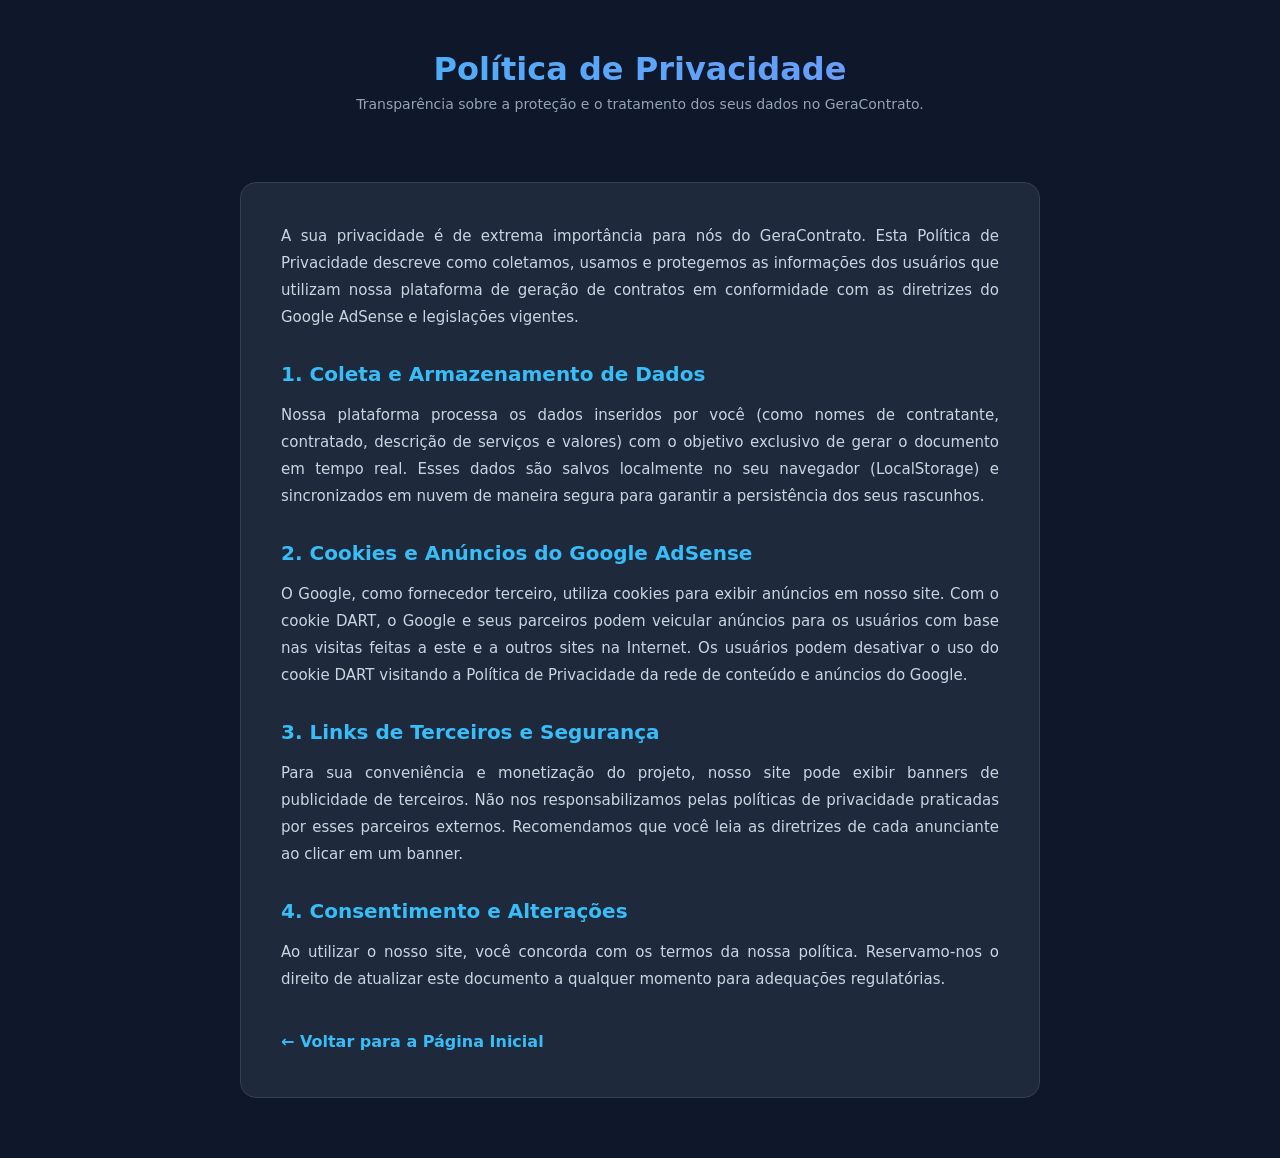
==== privacidade.html @ 443178c5 "Primeiro envio do gerador de contratos" ====
<!DOCTYPE html>
<html lang="pt-BR">
<head>
    <meta charset="UTF-8">
    <meta name="viewport" content="width=device-width, initial-scale=1.0">
    <title>Política de Privacidade - GeraContrato</title>
    <link rel="stylesheet" href="styles.css">
    <style>
        .content-box { max-width: 800px; margin: 40px auto; background-color: #1e293b; padding: 40px; border-radius: 16px; border: 1px solid #334155; line-height: 1.8; color: #cbd5e1; }
        .content-box h2 { color: #38bdf8; margin-top: 25px; margin-bottom: 10px; font-size: 20px; }
        .content-box p { margin-bottom: 15px; font-size: 15px; text-align: justify; }
        .btn-back { display: inline-block; margin-top: 20px; color: #38bdf8; text-decoration: none; font-weight: bold; }
        .btn-back:hover { text-decoration: underline; }
    </style>
</head>
<body>

    <header>
        <h1>Política de Privacidade</h1>
        <p>Transparência sobre a proteção e o tratamento dos seus dados no GeraContrato.</p>
    </header>

    <div class="content-box">
        <p>A sua privacidade é de extrema importância para nós do GeraContrato. Esta Política de Privacidade descreve como coletamos, usamos e protegemos as informações dos usuários que utilizam nossa plataforma de geração de contratos em conformidade com as diretrizes do Google AdSense e legislações vigentes.</p>

        <h2>1. Coleta e Armazenamento de Dados</h2>
        <p>Nossa plataforma processa os dados inseridos por você (como nomes de contratante, contratado, descrição de serviços e valores) com o objetivo exclusivo de gerar o documento em tempo real. Esses dados são salvos localmente no seu navegador (LocalStorage) e sincronizados em nuvem de maneira segura para garantir a persistência dos seus rascunhos.</p>

        <h2>2. Cookies e Anúncios do Google AdSense</h2>
        <p>O Google, como fornecedor terceiro, utiliza cookies para exibir anúncios em nosso site. Com o cookie DART, o Google e seus parceiros podem veicular anúncios para os usuários com base nas visitas feitas a este e a outros sites na Internet. Os usuários podem desativar o uso do cookie DART visitando a Política de Privacidade da rede de conteúdo e anúncios do Google.</p>

        <h2>3. Links de Terceiros e Segurança</h2>
        <p>Para sua conveniência e monetização do projeto, nosso site pode exibir banners de publicidade de terceiros. Não nos responsabilizamos pelas políticas de privacidade praticadas por esses parceiros externos. Recomendamos que você leia as diretrizes de cada anunciante ao clicar em um banner.</p>

        <h2>4. Consentimento e Alterações</h2>
        <p>Ao utilizar o nosso site, você concorda com os termos da nossa política. Reservamo-nos o direito de atualizar este documento a qualquer momento para adequações regulatórias.</p>

        <a href="index.html" class="btn-back">← Voltar para a Página Inicial</a>
    </div>

</body>
</html>
---- styles.css ----
/* ESTILIZAÇÃO GERAL */
* { 
    margin: 0; 
    padding: 0; 
    box-sizing: border-box; 
    font-family: 'Segoe UI', system-ui, sans-serif; 
}

body { 
    background-color: #0f172a; 
    color: #f8fafc; 
    padding: 20px; 
}

.wrapper { 
    max-width: 1200px; 
    margin: 0 auto; 
    display: grid; 
    grid-template-columns: 1fr 1fr; 
    gap: 30px; 
}

header { 
    text-align: center; 
    padding: 30px 0; 
    grid-column: 1 / -1; 
}

header h1 { 
    font-size: 32px; 
    background: linear-gradient(to right, #38bdf8, #818cf8); 
    -webkit-background-clip: text; 
    -webkit-text-fill-color: transparent; 
    font-weight: 900; 
}

header p { 
    color: #94a3b8; 
    margin-top: 8px; 
    font-size: 14px; 
}

/* CAIXA DE INPUTS (ESQUERDA) */
.box-inputs { 
    background-color: #1e293b; 
    padding: 25px; 
    border-radius: 16px; 
    border: 1px solid #334155; 
}

.form-group { 
    margin-bottom: 18px; 
}

label { 
    display: block; 
    font-size: 13px; 
    font-weight: 600; 
    color: #94a3b8; 
    margin-bottom: 6px; 
}

input, textarea { 
    width: 100%; 
    padding: 12px 16px; 
    background-color: #0f172a; 
    border: 1px solid #475569; 
    border-radius: 8px; 
    color: white; 
    outline: none; 
    transition: 0.3s; 
    font-size: 14px; 
}

input:focus, textarea:focus { 
    border-color: #38bdf8; 
    box-shadow: 0 0 8px rgba(56, 189, 248, 0.2);
}

/* ESPAÇO RESERVADO DO GOOGLE ADSENSE */
.adsense-placeholder { 
    background-color: #111827; 
    border: 2px dashed #475569; 
    padding: 20px; 
    text-align: center; 
    color: #64748b; 
    font-size: 11px; 
    margin-bottom: 20px; 
    border-radius: 8px; 
    text-transform: uppercase; 
    letter-spacing: 1px; 
}

/* BOTÃO DE IMPRESSÃO */
.btn-print { 
    width: 100%; 
    background: linear-gradient(to right, #38bdf8, #6366f1); 
    color: white; 
    border: none; 
    padding: 14px; 
    border-radius: 8px; 
    font-weight: bold; 
    cursor: pointer; 
    transition: 0.3s; 
    font-size: 15px; 
}

.btn-print:hover { 
    transform: translateY(-2px); 
    box-shadow: 0 5px 15px rgba(56, 189, 248, 0.3); 
}

/* FOLHA DO CONTRATO (DIREITA) */
.box-preview { 
    background-color: #ffffff; 
    color: #1e293b; 
    padding: 40px; 
    border-radius: 16px; 
    box-shadow: 0 10px 30px rgba(0,0,0,0.3); 
    min-height: 500px; 
}

.contract-text { 
    font-family: 'Times New Roman', Times, serif; 
    line-height: 1.6; 
    font-size: 15px; 
    text-align: justify; 
}

/* REGRA DE OUTRO: ESCONDE TUDO NA HORA DE IMPRIMIR SÓ O DOCUMENTO */
@media print {
    body { 
        background-color: white; 
        color: black; 
        padding: 0; 
    }
    .box-inputs, header, .adsense-placeholder { 
        display: none !important; 
    }
    .wrapper { 
        grid-template-columns: 1fr; 
    }
    .box-preview { 
        box-shadow: none; 
        padding: 0; 
    }
}
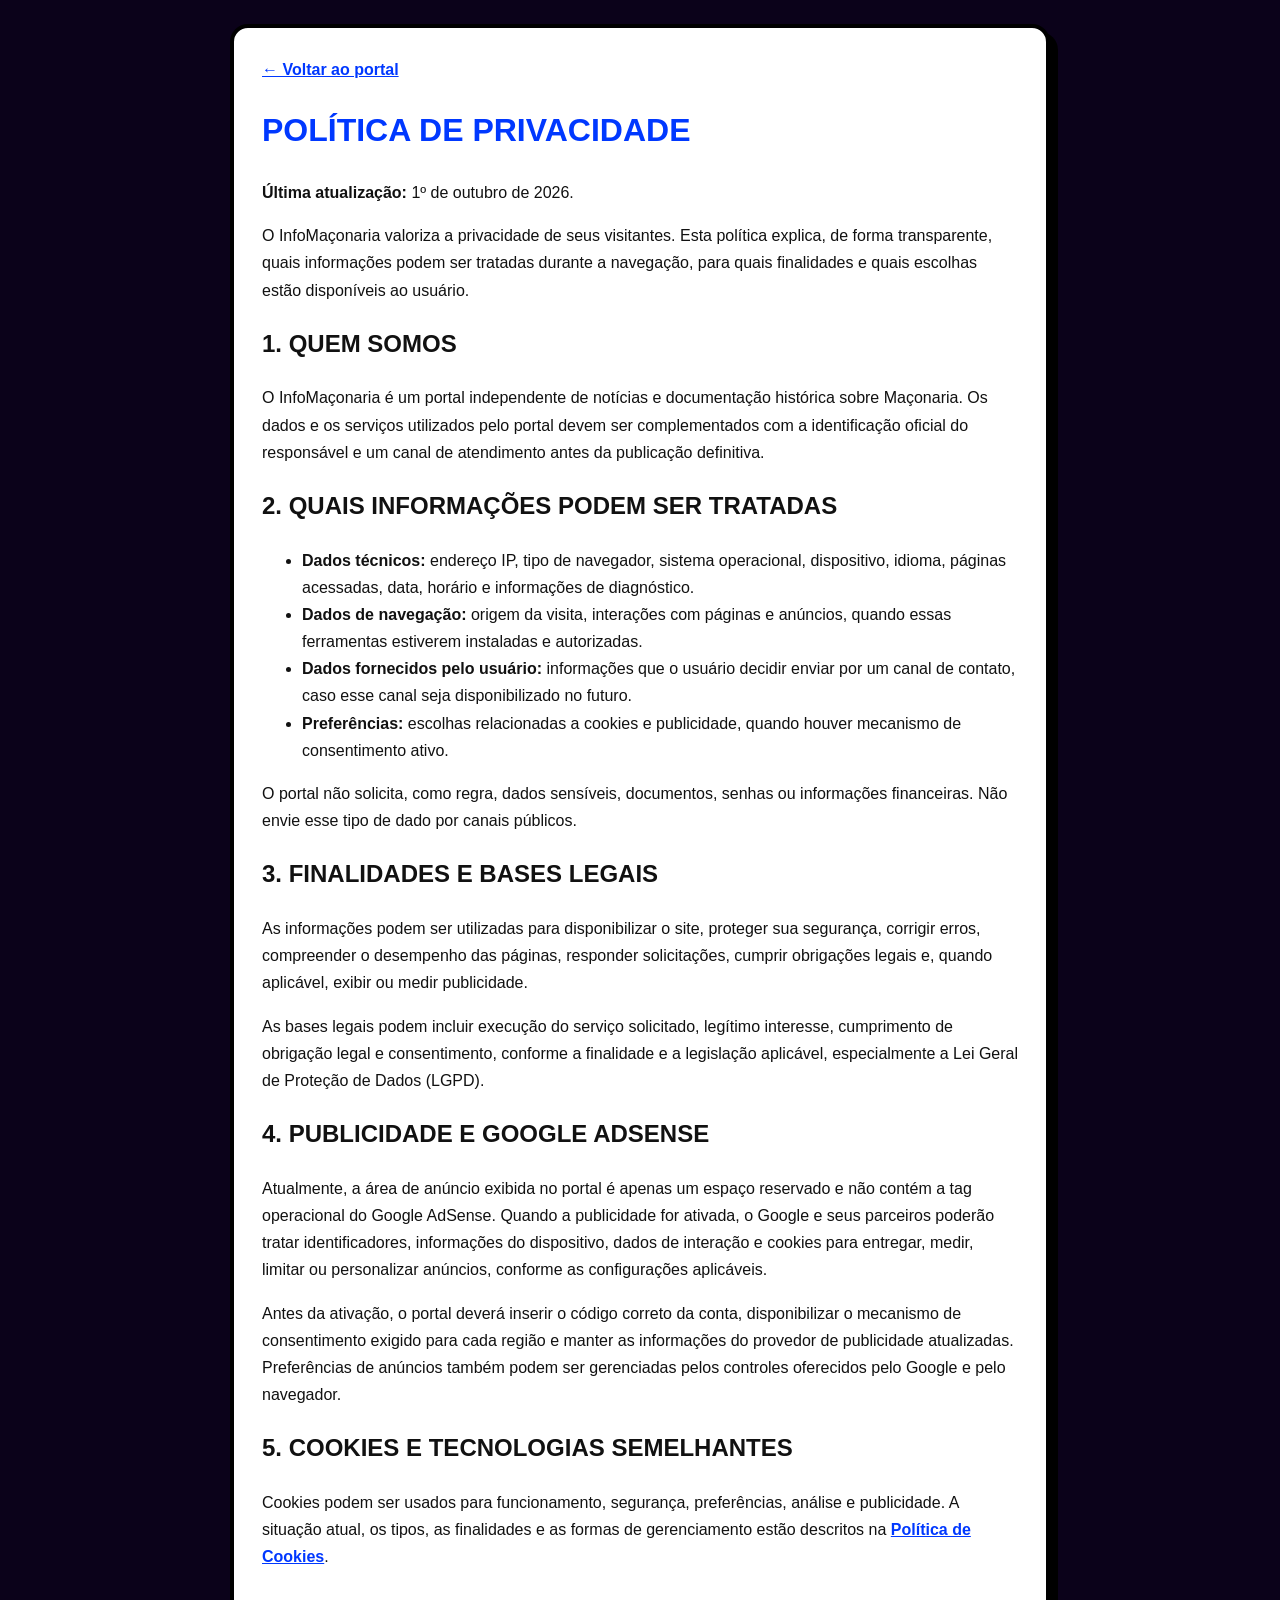
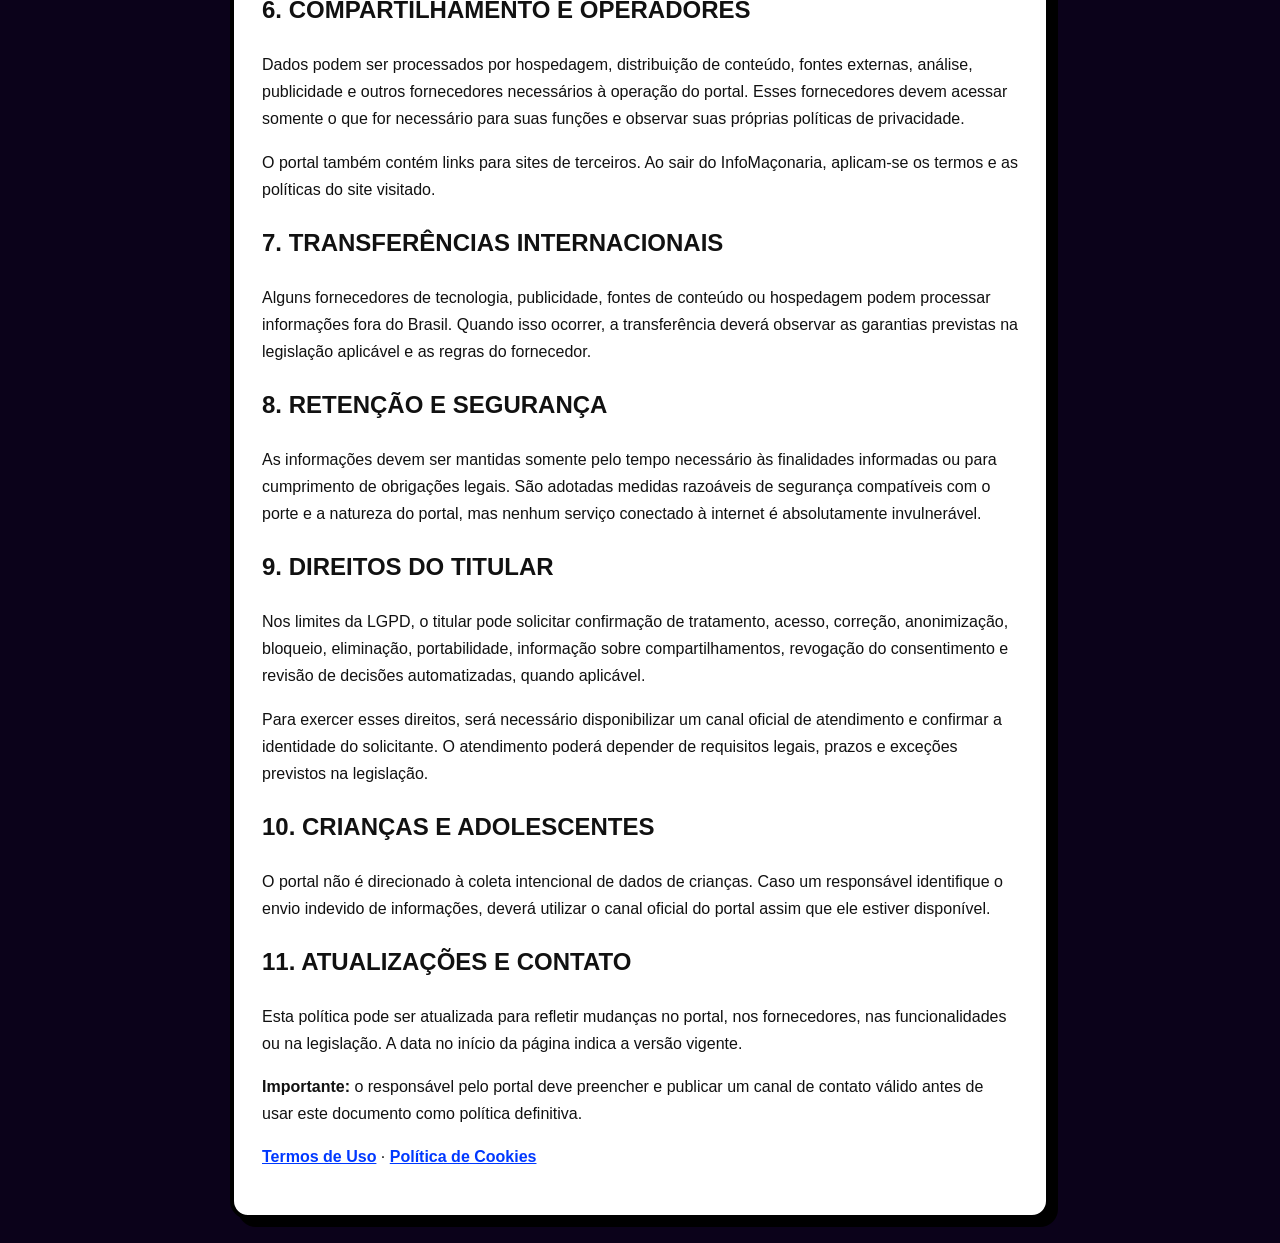
==== commit 112f3d4a: "Atualiza portal e responsividade" ====
--- a/privacidade.html
+++ b/privacidade.html
@@ -1,42 +1,71 @@
-<!DOCTYPE html>
-<html lang="pt-BR">
-<head>
-    <meta charset="UTF-8">
-    <meta name="viewport" content="width=device-width, initial-scale=1.0">
-    <title>Política de Privacidade - GeraContrato</title>
-    <link rel="stylesheet" href="styles.css">
-    <style>
-        .content-box { max-width: 800px; margin: 40px auto; background-color: #1e293b; padding: 40px; border-radius: 16px; border: 1px solid #334155; line-height: 1.8; color: #cbd5e1; }
-        .content-box h2 { color: #38bdf8; margin-top: 25px; margin-bottom: 10px; font-size: 20px; }
-        .content-box p { margin-bottom: 15px; font-size: 15px; text-align: justify; }
-        .btn-back { display: inline-block; margin-top: 20px; color: #38bdf8; text-decoration: none; font-weight: bold; }
-        .btn-back:hover { text-decoration: underline; }
-    </style>
-</head>
-<body>
-
-    <header>
-        <h1>Política de Privacidade</h1>
-        <p>Transparência sobre a proteção e o tratamento dos seus dados no GeraContrato.</p>
-    </header>
-
-    <div class="content-box">
-        <p>A sua privacidade é de extrema importância para nós do GeraContrato. Esta Política de Privacidade descreve como coletamos, usamos e protegemos as informações dos usuários que utilizam nossa plataforma de geração de contratos em conformidade com as diretrizes do Google AdSense e legislações vigentes.</p>
-
-        <h2>1. Coleta e Armazenamento de Dados</h2>
-        <p>Nossa plataforma processa os dados inseridos por você (como nomes de contratante, contratado, descrição de serviços e valores) com o objetivo exclusivo de gerar o documento em tempo real. Esses dados são salvos localmente no seu navegador (LocalStorage) e sincronizados em nuvem de maneira segura para garantir a persistência dos seus rascunhos.</p>
-
-        <h2>2. Cookies e Anúncios do Google AdSense</h2>
-        <p>O Google, como fornecedor terceiro, utiliza cookies para exibir anúncios em nosso site. Com o cookie DART, o Google e seus parceiros podem veicular anúncios para os usuários com base nas visitas feitas a este e a outros sites na Internet. Os usuários podem desativar o uso do cookie DART visitando a Política de Privacidade da rede de conteúdo e anúncios do Google.</p>
-
-        <h2>3. Links de Terceiros e Segurança</h2>
-        <p>Para sua conveniência e monetização do projeto, nosso site pode exibir banners de publicidade de terceiros. Não nos responsabilizamos pelas políticas de privacidade praticadas por esses parceiros externos. Recomendamos que você leia as diretrizes de cada anunciante ao clicar em um banner.</p>
-
-        <h2>4. Consentimento e Alterações</h2>
-        <p>Ao utilizar o nosso site, você concorda com os termos da nossa política. Reservamo-nos o direito de atualizar este documento a qualquer momento para adequações regulatórias.</p>
-
-        <a href="index.html" class="btn-back">← Voltar para a Página Inicial</a>
-    </div>
-
-</body>
-</html>
+<!DOCTYPE html>
+<html lang="pt-BR">
+<head>
+    <meta charset="UTF-8">
+    <meta name="viewport" content="width=device-width, initial-scale=1.0">
+    <title>Política de Privacidade | InfoMaçonaria</title>
+    <style>
+        * { box-sizing: border-box; }
+        body { margin: 0; padding: 24px; color: #111; background: #0b021a; font: 16px/1.7 Arial, sans-serif; }
+        main { max-width: 820px; margin: 0 auto; padding: 28px; background: #fff; border: 4px solid #000; border-radius: 18px; box-shadow: 8px 8px #000; }
+        h1, h2 { font-family: Arial, sans-serif; text-transform: uppercase; }
+        h1 { margin-top: 0; color: #0038ff; }
+        a { color: #0038ff; font-weight: 700; }
+        .back { display: inline-block; margin-bottom: 20px; }
+        @media (max-width: 600px) { body { padding: 12px; } main { padding: 20px; } }
+    </style>
+</head>
+<body>
+    <main>
+        <a class="back" href="index.html">← Voltar ao portal</a>
+        <h1>Política de Privacidade</h1>
+        <p><strong>Última atualização:</strong> 1º de outubro de 2026.</p>
+        <p>O InfoMaçonaria valoriza a privacidade de seus visitantes. Esta política explica, de forma transparente, quais informações podem ser tratadas durante a navegação, para quais finalidades e quais escolhas estão disponíveis ao usuário.</p>
+
+        <h2>1. Quem somos</h2>
+        <p>O InfoMaçonaria é um portal independente de notícias e documentação histórica sobre Maçonaria. Os dados e os serviços utilizados pelo portal devem ser complementados com a identificação oficial do responsável e um canal de atendimento antes da publicação definitiva.</p>
+
+        <h2>2. Quais informações podem ser tratadas</h2>
+        <ul>
+            <li><strong>Dados técnicos:</strong> endereço IP, tipo de navegador, sistema operacional, dispositivo, idioma, páginas acessadas, data, horário e informações de diagnóstico.</li>
+            <li><strong>Dados de navegação:</strong> origem da visita, interações com páginas e anúncios, quando essas ferramentas estiverem instaladas e autorizadas.</li>
+            <li><strong>Dados fornecidos pelo usuário:</strong> informações que o usuário decidir enviar por um canal de contato, caso esse canal seja disponibilizado no futuro.</li>
+            <li><strong>Preferências:</strong> escolhas relacionadas a cookies e publicidade, quando houver mecanismo de consentimento ativo.</li>
+        </ul>
+        <p>O portal não solicita, como regra, dados sensíveis, documentos, senhas ou informações financeiras. Não envie esse tipo de dado por canais públicos.</p>
+
+        <h2>3. Finalidades e bases legais</h2>
+        <p>As informações podem ser utilizadas para disponibilizar o site, proteger sua segurança, corrigir erros, compreender o desempenho das páginas, responder solicitações, cumprir obrigações legais e, quando aplicável, exibir ou medir publicidade.</p>
+        <p>As bases legais podem incluir execução do serviço solicitado, legítimo interesse, cumprimento de obrigação legal e consentimento, conforme a finalidade e a legislação aplicável, especialmente a Lei Geral de Proteção de Dados (LGPD).</p>
+
+        <h2>4. Publicidade e Google AdSense</h2>
+        <p>Atualmente, a área de anúncio exibida no portal é apenas um espaço reservado e não contém a tag operacional do Google AdSense. Quando a publicidade for ativada, o Google e seus parceiros poderão tratar identificadores, informações do dispositivo, dados de interação e cookies para entregar, medir, limitar ou personalizar anúncios, conforme as configurações aplicáveis.</p>
+        <p>Antes da ativação, o portal deverá inserir o código correto da conta, disponibilizar o mecanismo de consentimento exigido para cada região e manter as informações do provedor de publicidade atualizadas. Preferências de anúncios também podem ser gerenciadas pelos controles oferecidos pelo Google e pelo navegador.</p>
+
+        <h2>5. Cookies e tecnologias semelhantes</h2>
+        <p>Cookies podem ser usados para funcionamento, segurança, preferências, análise e publicidade. A situação atual, os tipos, as finalidades e as formas de gerenciamento estão descritos na <a href="cookies.html">Política de Cookies</a>.</p>
+
+        <h2>6. Compartilhamento e operadores</h2>
+        <p>Dados podem ser processados por hospedagem, distribuição de conteúdo, fontes externas, análise, publicidade e outros fornecedores necessários à operação do portal. Esses fornecedores devem acessar somente o que for necessário para suas funções e observar suas próprias políticas de privacidade.</p>
+        <p>O portal também contém links para sites de terceiros. Ao sair do InfoMaçonaria, aplicam-se os termos e as políticas do site visitado.</p>
+
+        <h2>7. Transferências internacionais</h2>
+        <p>Alguns fornecedores de tecnologia, publicidade, fontes de conteúdo ou hospedagem podem processar informações fora do Brasil. Quando isso ocorrer, a transferência deverá observar as garantias previstas na legislação aplicável e as regras do fornecedor.</p>
+
+        <h2>8. Retenção e segurança</h2>
+        <p>As informações devem ser mantidas somente pelo tempo necessário às finalidades informadas ou para cumprimento de obrigações legais. São adotadas medidas razoáveis de segurança compatíveis com o porte e a natureza do portal, mas nenhum serviço conectado à internet é absolutamente invulnerável.</p>
+
+        <h2>9. Direitos do titular</h2>
+        <p>Nos limites da LGPD, o titular pode solicitar confirmação de tratamento, acesso, correção, anonimização, bloqueio, eliminação, portabilidade, informação sobre compartilhamentos, revogação do consentimento e revisão de decisões automatizadas, quando aplicável.</p>
+        <p>Para exercer esses direitos, será necessário disponibilizar um canal oficial de atendimento e confirmar a identidade do solicitante. O atendimento poderá depender de requisitos legais, prazos e exceções previstos na legislação.</p>
+
+        <h2>10. Crianças e adolescentes</h2>
+        <p>O portal não é direcionado à coleta intencional de dados de crianças. Caso um responsável identifique o envio indevido de informações, deverá utilizar o canal oficial do portal assim que ele estiver disponível.</p>
+
+        <h2>11. Atualizações e contato</h2>
+        <p>Esta política pode ser atualizada para refletir mudanças no portal, nos fornecedores, nas funcionalidades ou na legislação. A data no início da página indica a versão vigente.</p>
+        <p><strong>Importante:</strong> o responsável pelo portal deve preencher e publicar um canal de contato válido antes de usar este documento como política definitiva.</p>
+        <p><a href="termos.html">Termos de Uso</a> · <a href="cookies.html">Política de Cookies</a></p>
+    </main>
+</body>
+</html>
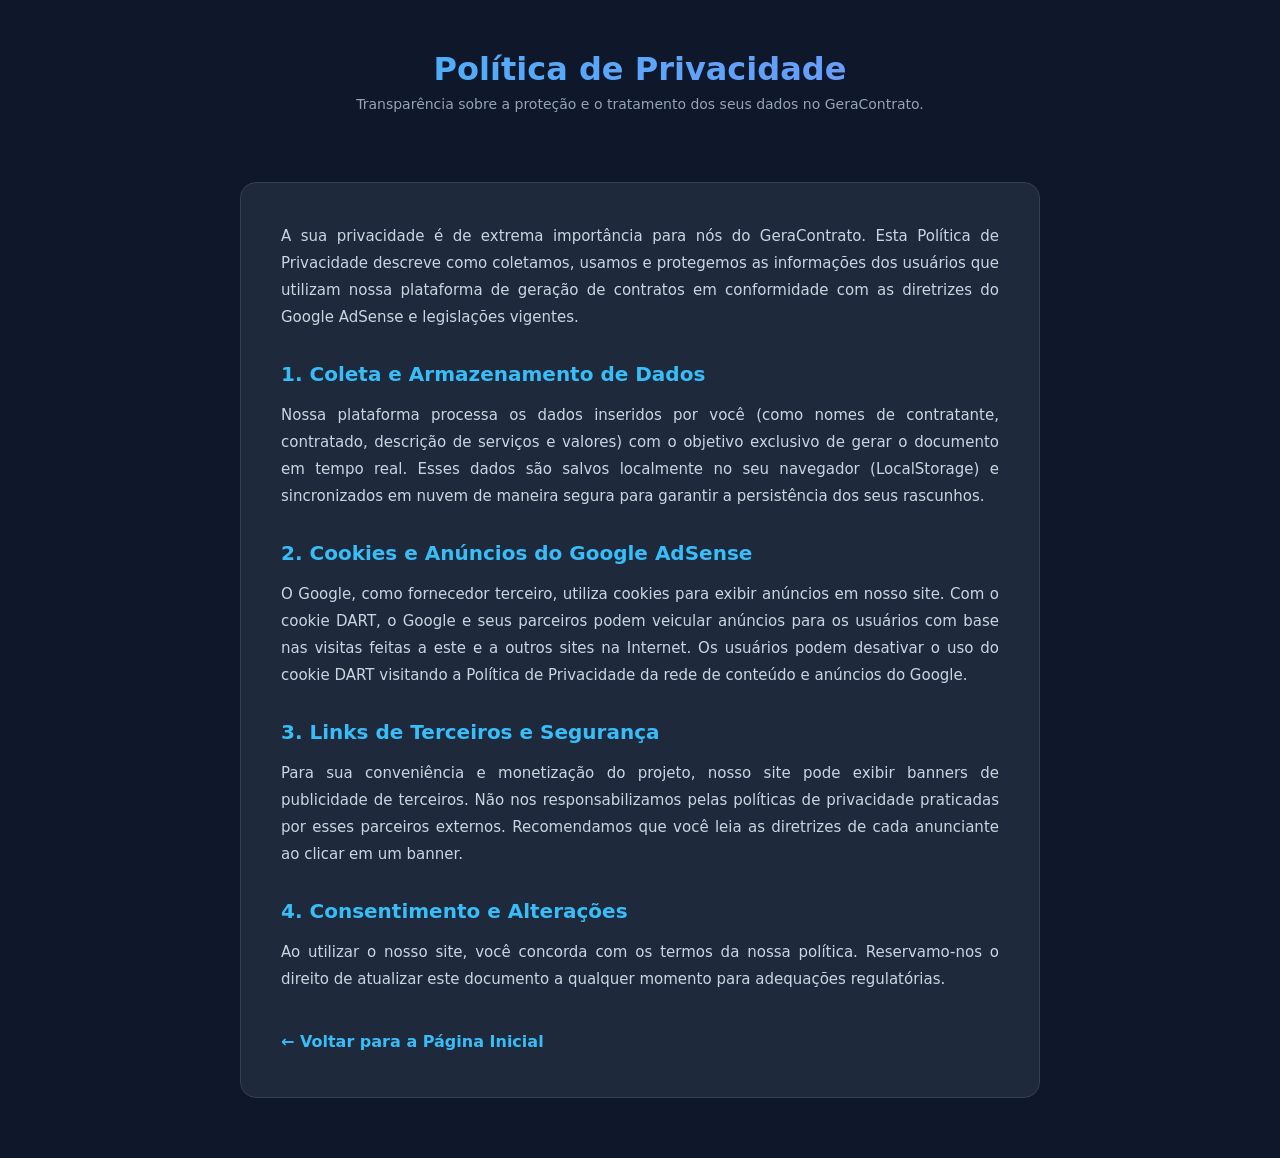
==== commit f15dae5f: "Add files via upload" ====
--- a/privacidade.html
+++ b/privacidade.html
@@ -3,69 +3,40 @@
 <head>
     <meta charset="UTF-8">
     <meta name="viewport" content="width=device-width, initial-scale=1.0">
-    <title>Política de Privacidade | InfoMaçonaria</title>
+    <title>Política de Privacidade - GeraContrato</title>
+    <link rel="stylesheet" href="styles.css">
     <style>
-        * { box-sizing: border-box; }
-        body { margin: 0; padding: 24px; color: #111; background: #0b021a; font: 16px/1.7 Arial, sans-serif; }
-        main { max-width: 820px; margin: 0 auto; padding: 28px; background: #fff; border: 4px solid #000; border-radius: 18px; box-shadow: 8px 8px #000; }
-        h1, h2 { font-family: Arial, sans-serif; text-transform: uppercase; }
-        h1 { margin-top: 0; color: #0038ff; }
-        a { color: #0038ff; font-weight: 700; }
-        .back { display: inline-block; margin-bottom: 20px; }
-        @media (max-width: 600px) { body { padding: 12px; } main { padding: 20px; } }
+        .content-box { max-width: 800px; margin: 40px auto; background-color: #1e293b; padding: 40px; border-radius: 16px; border: 1px solid #334155; line-height: 1.8; color: #cbd5e1; }
+        .content-box h2 { color: #38bdf8; margin-top: 25px; margin-bottom: 10px; font-size: 20px; }
+        .content-box p { margin-bottom: 15px; font-size: 15px; text-align: justify; }
+        .btn-back { display: inline-block; margin-top: 20px; color: #38bdf8; text-decoration: none; font-weight: bold; }
+        .btn-back:hover { text-decoration: underline; }
     </style>
 </head>
 <body>
-    <main>
-        <a class="back" href="index.html">← Voltar ao portal</a>
+
+    <header>
         <h1>Política de Privacidade</h1>
-        <p><strong>Última atualização:</strong> 1º de outubro de 2026.</p>
-        <p>O InfoMaçonaria valoriza a privacidade de seus visitantes. Esta política explica, de forma transparente, quais informações podem ser tratadas durante a navegação, para quais finalidades e quais escolhas estão disponíveis ao usuário.</p>
+        <p>Transparência sobre a proteção e o tratamento dos seus dados no GeraContrato.</p>
+    </header>
 
-        <h2>1. Quem somos</h2>
-        <p>O InfoMaçonaria é um portal independente de notícias e documentação histórica sobre Maçonaria. Os dados e os serviços utilizados pelo portal devem ser complementados com a identificação oficial do responsável e um canal de atendimento antes da publicação definitiva.</p>
+    <div class="content-box">
+        <p>A sua privacidade é de extrema importância para nós do GeraContrato. Esta Política de Privacidade descreve como coletamos, usamos e protegemos as informações dos usuários que utilizam nossa plataforma de geração de contratos em conformidade com as diretrizes do Google AdSense e legislações vigentes.</p>
 
-        <h2>2. Quais informações podem ser tratadas</h2>
-        <ul>
-            <li><strong>Dados técnicos:</strong> endereço IP, tipo de navegador, sistema operacional, dispositivo, idioma, páginas acessadas, data, horário e informações de diagnóstico.</li>
-            <li><strong>Dados de navegação:</strong> origem da visita, interações com páginas e anúncios, quando essas ferramentas estiverem instaladas e autorizadas.</li>
-            <li><strong>Dados fornecidos pelo usuário:</strong> informações que o usuário decidir enviar por um canal de contato, caso esse canal seja disponibilizado no futuro.</li>
-            <li><strong>Preferências:</strong> escolhas relacionadas a cookies e publicidade, quando houver mecanismo de consentimento ativo.</li>
-        </ul>
-        <p>O portal não solicita, como regra, dados sensíveis, documentos, senhas ou informações financeiras. Não envie esse tipo de dado por canais públicos.</p>
+        <h2>1. Coleta e Armazenamento de Dados</h2>
+        <p>Nossa plataforma processa os dados inseridos por você (como nomes de contratante, contratado, descrição de serviços e valores) com o objetivo exclusivo de gerar o documento em tempo real. Esses dados são salvos localmente no seu navegador (LocalStorage) e sincronizados em nuvem de maneira segura para garantir a persistência dos seus rascunhos.</p>
 
-        <h2>3. Finalidades e bases legais</h2>
-        <p>As informações podem ser utilizadas para disponibilizar o site, proteger sua segurança, corrigir erros, compreender o desempenho das páginas, responder solicitações, cumprir obrigações legais e, quando aplicável, exibir ou medir publicidade.</p>
-        <p>As bases legais podem incluir execução do serviço solicitado, legítimo interesse, cumprimento de obrigação legal e consentimento, conforme a finalidade e a legislação aplicável, especialmente a Lei Geral de Proteção de Dados (LGPD).</p>
+        <h2>2. Cookies e Anúncios do Google AdSense</h2>
+        <p>O Google, como fornecedor terceiro, utiliza cookies para exibir anúncios em nosso site. Com o cookie DART, o Google e seus parceiros podem veicular anúncios para os usuários com base nas visitas feitas a este e a outros sites na Internet. Os usuários podem desativar o uso do cookie DART visitando a Política de Privacidade da rede de conteúdo e anúncios do Google.</p>
 
-        <h2>4. Publicidade e Google AdSense</h2>
-        <p>Atualmente, a área de anúncio exibida no portal é apenas um espaço reservado e não contém a tag operacional do Google AdSense. Quando a publicidade for ativada, o Google e seus parceiros poderão tratar identificadores, informações do dispositivo, dados de interação e cookies para entregar, medir, limitar ou personalizar anúncios, conforme as configurações aplicáveis.</p>
-        <p>Antes da ativação, o portal deverá inserir o código correto da conta, disponibilizar o mecanismo de consentimento exigido para cada região e manter as informações do provedor de publicidade atualizadas. Preferências de anúncios também podem ser gerenciadas pelos controles oferecidos pelo Google e pelo navegador.</p>
+        <h2>3. Links de Terceiros e Segurança</h2>
+        <p>Para sua conveniência e monetização do projeto, nosso site pode exibir banners de publicidade de terceiros. Não nos responsabilizamos pelas políticas de privacidade praticadas por esses parceiros externos. Recomendamos que você leia as diretrizes de cada anunciante ao clicar em um banner.</p>
 
-        <h2>5. Cookies e tecnologias semelhantes</h2>
-        <p>Cookies podem ser usados para funcionamento, segurança, preferências, análise e publicidade. A situação atual, os tipos, as finalidades e as formas de gerenciamento estão descritos na <a href="cookies.html">Política de Cookies</a>.</p>
+        <h2>4. Consentimento e Alterações</h2>
+        <p>Ao utilizar o nosso site, você concorda com os termos da nossa política. Reservamo-nos o direito de atualizar este documento a qualquer momento para adequações regulatórias.</p>
 
-        <h2>6. Compartilhamento e operadores</h2>
-        <p>Dados podem ser processados por hospedagem, distribuição de conteúdo, fontes externas, análise, publicidade e outros fornecedores necessários à operação do portal. Esses fornecedores devem acessar somente o que for necessário para suas funções e observar suas próprias políticas de privacidade.</p>
-        <p>O portal também contém links para sites de terceiros. Ao sair do InfoMaçonaria, aplicam-se os termos e as políticas do site visitado.</p>
+        <a href="index.html" class="btn-back">← Voltar para a Página Inicial</a>
+    </div>
 
-        <h2>7. Transferências internacionais</h2>
-        <p>Alguns fornecedores de tecnologia, publicidade, fontes de conteúdo ou hospedagem podem processar informações fora do Brasil. Quando isso ocorrer, a transferência deverá observar as garantias previstas na legislação aplicável e as regras do fornecedor.</p>
-
-        <h2>8. Retenção e segurança</h2>
-        <p>As informações devem ser mantidas somente pelo tempo necessário às finalidades informadas ou para cumprimento de obrigações legais. São adotadas medidas razoáveis de segurança compatíveis com o porte e a natureza do portal, mas nenhum serviço conectado à internet é absolutamente invulnerável.</p>
-
-        <h2>9. Direitos do titular</h2>
-        <p>Nos limites da LGPD, o titular pode solicitar confirmação de tratamento, acesso, correção, anonimização, bloqueio, eliminação, portabilidade, informação sobre compartilhamentos, revogação do consentimento e revisão de decisões automatizadas, quando aplicável.</p>
-        <p>Para exercer esses direitos, será necessário disponibilizar um canal oficial de atendimento e confirmar a identidade do solicitante. O atendimento poderá depender de requisitos legais, prazos e exceções previstos na legislação.</p>
-
-        <h2>10. Crianças e adolescentes</h2>
-        <p>O portal não é direcionado à coleta intencional de dados de crianças. Caso um responsável identifique o envio indevido de informações, deverá utilizar o canal oficial do portal assim que ele estiver disponível.</p>
-
-        <h2>11. Atualizações e contato</h2>
-        <p>Esta política pode ser atualizada para refletir mudanças no portal, nos fornecedores, nas funcionalidades ou na legislação. A data no início da página indica a versão vigente.</p>
-        <p><strong>Importante:</strong> o responsável pelo portal deve preencher e publicar um canal de contato válido antes de usar este documento como política definitiva.</p>
-        <p><a href="termos.html">Termos de Uso</a> · <a href="cookies.html">Política de Cookies</a></p>
-    </main>
 </body>
 </html>
--- a/styles.css
+++ b/styles.css
@@ -0,0 +1,147 @@
+/* ESTILIZAÇÃO GERAL */
+* { 
+    margin: 0; 
+    padding: 0; 
+    box-sizing: border-box; 
+    font-family: 'Segoe UI', system-ui, sans-serif; 
+}
+
+body { 
+    background-color: #0f172a; 
+    color: #f8fafc; 
+    padding: 20px; 
+}
+
+.wrapper { 
+    max-width: 1200px; 
+    margin: 0 auto; 
+    display: grid; 
+    grid-template-columns: 1fr 1fr; 
+    gap: 30px; 
+}
+
+header { 
+    text-align: center; 
+    padding: 30px 0; 
+    grid-column: 1 / -1; 
+}
+
+header h1 { 
+    font-size: 32px; 
+    background: linear-gradient(to right, #38bdf8, #818cf8); 
+    -webkit-background-clip: text; 
+    -webkit-text-fill-color: transparent; 
+    font-weight: 900; 
+}
+
+header p { 
+    color: #94a3b8; 
+    margin-top: 8px; 
+    font-size: 14px; 
+}
+
+/* CAIXA DE INPUTS (ESQUERDA) */
+.box-inputs { 
+    background-color: #1e293b; 
+    padding: 25px; 
+    border-radius: 16px; 
+    border: 1px solid #334155; 
+}
+
+.form-group { 
+    margin-bottom: 18px; 
+}
+
+label { 
+    display: block; 
+    font-size: 13px; 
+    font-weight: 600; 
+    color: #94a3b8; 
+    margin-bottom: 6px; 
+}
+
+input, textarea { 
+    width: 100%; 
+    padding: 12px 16px; 
+    background-color: #0f172a; 
+    border: 1px solid #475569; 
+    border-radius: 8px; 
+    color: white; 
+    outline: none; 
+    transition: 0.3s; 
+    font-size: 14px; 
+}
+
+input:focus, textarea:focus { 
+    border-color: #38bdf8; 
+    box-shadow: 0 0 8px rgba(56, 189, 248, 0.2);
+}
+
+/* ESPAÇO RESERVADO DO GOOGLE ADSENSE */
+.adsense-placeholder { 
+    background-color: #111827; 
+    border: 2px dashed #475569; 
+    padding: 20px; 
+    text-align: center; 
+    color: #64748b; 
+    font-size: 11px; 
+    margin-bottom: 20px; 
+    border-radius: 8px; 
+    text-transform: uppercase; 
+    letter-spacing: 1px; 
+}
+
+/* BOTÃO DE IMPRESSÃO */
+.btn-print { 
+    width: 100%; 
+    background: linear-gradient(to right, #38bdf8, #6366f1); 
+    color: white; 
+    border: none; 
+    padding: 14px; 
+    border-radius: 8px; 
+    font-weight: bold; 
+    cursor: pointer; 
+    transition: 0.3s; 
+    font-size: 15px; 
+}
+
+.btn-print:hover { 
+    transform: translateY(-2px); 
+    box-shadow: 0 5px 15px rgba(56, 189, 248, 0.3); 
+}
+
+/* FOLHA DO CONTRATO (DIREITA) */
+.box-preview { 
+    background-color: #ffffff; 
+    color: #1e293b; 
+    padding: 40px; 
+    border-radius: 16px; 
+    box-shadow: 0 10px 30px rgba(0,0,0,0.3); 
+    min-height: 500px; 
+}
+
+.contract-text { 
+    font-family: 'Times New Roman', Times, serif; 
+    line-height: 1.6; 
+    font-size: 15px; 
+    text-align: justify; 
+}
+
+/* REGRA DE OUTRO: ESCONDE TUDO NA HORA DE IMPRIMIR SÓ O DOCUMENTO */
+@media print {
+    body { 
+        background-color: white; 
+        color: black; 
+        padding: 0; 
+    }
+    .box-inputs, header, .adsense-placeholder { 
+        display: none !important; 
+    }
+    .wrapper { 
+        grid-template-columns: 1fr; 
+    }
+    .box-preview { 
+        box-shadow: none; 
+        padding: 0; 
+    }
+}
